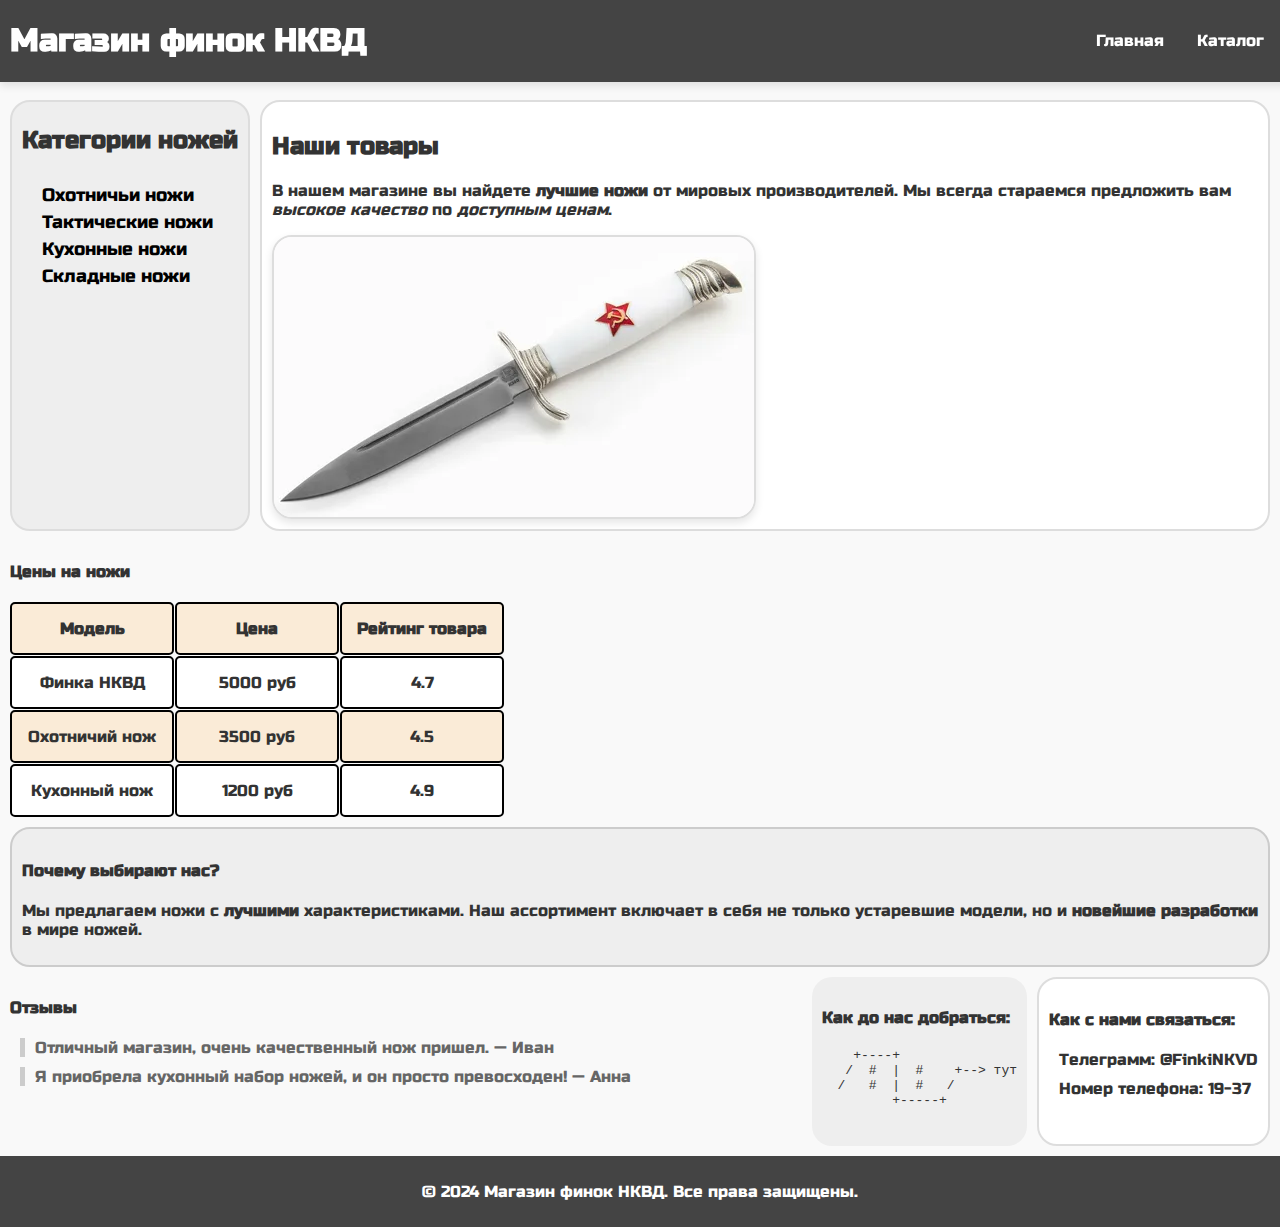
==== htmls/index.html @ 706889f1 "fixes" ====
<!DOCTYPE html>
<html lang="ru">
<head>
    <meta charset="UTF-8">
    <meta name="keywords" content="интернет-магазин, ножи, продажа ножей, купить нож">
    <meta name="description" content="Интернет-магазин по продаже ножей. Широкий ассортимент и отличные цены.">
    <meta name="viewport" content="width=device-width, initial-scale=1.0">
    <title>Магазин финок НКВД</title>
    <link rel="stylesheet" href="../styles/styles.css">
</head>
<body>
<!-- Шапка сайта -->
<header class="header">
    <h1 class="header__title">Магазин финок НКВД</h1>
    <nav class="header__nav">
        <ul>
            <li><a href="index.html">Главная</a></li>
            <li><a href="catalog.html">Каталог</a></li>
        </ul>
    </nav>
</header>

<!-- Основная часть -->
<main class="main">
    <!-- Категории ножей -->
    <section class="main__category">
        <h3 class="main__category-title">Категории ножей</h3>
        <ul>
            <li><a href="#">Охотничьи ножи</a></li>
            <li><a href="#">Тактические ножи</a></li>
            <li><a href="#">Кухонные ножи</a></li>
            <li><a href="#">Складные ножи</a></li>
        </ul>
    </section>

    <!-- Секция товаров -->
    <section class="main__product">
        <h2>Наши товары</h2>
        <p>В нашем магазине вы найдете <strong>лучшие ножи</strong> от мировых производителей. Мы всегда стараемся
            предложить вам <em>высокое качество</em> по <span>доступным ценам</span>.</p>
        <img class="main__product-image" src="../images/knife.webp" alt="Нож">
    </section>

    <section class="main__table">
        <h4>Цены на ножи</h4>
        <table class="table">
            <thead>
            <tr>
                <th>Модель</th>
                <th>Цена</th>
                <th>Рейтинг товара</th>
            </tr>
            </thead>
            <tbody>
            <tr>
                <td>Финка НКВД</td>
                <td>5000 руб</td>
                <td>4.7</td>
            </tr>
            <tr>
                <td>Охотничий нож</td>
                <td>3500 руб</td>
                <td>4.5</td>
            </tr>
            <tr>
                <td>Кухонный нож</td>
                <td>1200 руб</td>
                <td>4.9</td>
            </tr>
            </tbody>
        </table>
    </section>


    <!-- Преимущества магазина -->
    <article class="article__advantages">
        <h4>Почему выбирают нас?</h4>
        <p>Мы предлагаем ножи с <strong>лучшими</strong> характеристиками. Наш ассортимент включает в себя не только
            устаревшие модели, но и <span>новейшие разработки</span> в мире ножей.</p>
    </article>

    <!-- Отзывы покупателей -->
    <aside class="aside__reviews">
        <h4>Отзывы</h4>
        <blockquote>Отличный магазин, очень качественный нож пришел. — <span>Иван</span></blockquote>
        <blockquote>Я приобрела кухонный набор ножей, и он просто превосходен! — <span>Анна</span></blockquote>
    </aside>

    <!-- Карта -->
    <section class="main__map">
        <h4>Как до нас добраться:</h4>
        <pre>
    +----+
   /  #  |  #    +--> тут
  /   #  |  #   /
         +-----+
        </pre>
    </section>

    <!-- Контакты -->
    <section class="main__contacts">
        <h4 class="main__contacts-title">Как с нами связаться:</h4>
        <ul>
            <li>Телеграмм: @FinkiNKVD</li>
            <li>Номер телефона: 19-37</li>
        </ul>
    </section>
</main>

<!-- Подвал -->
<footer class="footer">
    <p>&copy; 2024 Магазин финок НКВД. Все права защищены.</p>
</footer>
</body>
</html>
---- styles/styles.css ----
@import url('https://fonts.googleapis.com/css2?family=Russo+One&display=swap');

body {
    font-family: "Russo One", sans-serif;
    background-color: #f9f9f9;
    margin: 0;
    padding: 0;
    color: #333;
}

/* Шапка */
.header {
    background-color: #444;
    color: white;
    padding: 0 10px;
    position: fixed;
    top: 0;
    width: 100%;
    box-shadow: 0 4px 8px rgba(0, 0, 0, 0.1);
    display: flex;
    justify-content: space-between;
    align-items: center;
}

.main {
    margin: 100px 10px 10px;
    display: flex;
    flex-wrap: wrap;
    gap: 10px;
    justify-content: space-between;
}

.header__nav ul {
    list-style: none;
    padding: 0 10px;
    display: flex;
    justify-content: space-around;
    width: 200px;
}

.header__nav li {
    display: inline;
}

.header__nav a {
    color: white;
    text-decoration: none;
    padding: 5px 10px;
    border-radius: 20px;

    &:hover {
        background-color: #666;
    }
}

.main__category {
    background-color: #eee;
    border: 2px solid #ddd;
    padding: 0 10px;
    border-radius: 20px;

    & a {
        color: black;
        text-decoration: none;
        padding: 3px 10px;

        &:hover {
            background-color: #999;
            border-radius: 20px;
        }
    }

    & ul {
        list-style-type: none;
        padding-left: 10px;

        & li {
            padding-top: 5px;
            font-size: 1.15rem;
        }
    }
}

.main__category-title {
    font-size: 1.5em;
}

.main__product {
    background-color: #fff;
    border: 2px solid #ddd;
    padding: 10px;
    border-radius: 20px;

    & span {
        font-style: italic;
    }
}

.main__product, .aside__reviews {
    flex: 1 1 45%;
}

.main__product-image {
    display: block;
    max-width: 100%;
    height: auto;
    border: 2px solid #ddd;
    border-radius: 20px;
    box-shadow: 0 4px 8px rgba(0, 0, 0, 0.1);
}

/* Адаптивная таблица */
.table {
    display: grid;
    grid-template-columns: repeat(3, 1fr);
    gap: 1px;
    width: 100%;

    & tr:nth-child(even) td, th{
        background-color: antiquewhite;
    }

    & tr:nth-child(odd) td{
        background-color: #fff;
    }

    & td, th {
        border: 2px solid black;
        border-radius: 5px;
        padding: 15px;
        text-align: center;
    }

    & thead, tbody, tr{
        display: contents;
    }
}



.article__advantages {
    background-color: #eee;
    border: 2px solid #ccc;
    padding: 10px;
    border-radius: 20px;

    & span {
        font-weight: bold;
    }
}

.aside__reviews blockquote {
    border-left: 5px solid #ccc;
    padding-left: 10px;
    margin: 10px;
    color: #666;
}

.main__map {
    background-color: #eee;
    padding: 10px;
    border-radius: 20px;
}

.main__contacts {
    background-color: #fff;
    border: 2px solid #ddd;
    padding: 10px;
    border-radius: 20px;

    & ul {
        padding-left: 10px;
        list-style-type: none;

        & li {
            padding-bottom: 10px;
        }
    }
}

.footer {
    background-color: #444;
    color: white;
    text-align: center;
    padding: 10px;
}

/* Адаптивные стили для разных экранов */
@media screen and (max-width: 768px) {
    .main__product, .aside__reviews {
        flex: 1 1 100%;
    }
}

@media screen and (max-width: 570px) {
    .main {
        margin: 130px 10px 10px;
    }
}

@media screen and (max-width: 500px) {
    .header__nav ul {
        flex-direction: column;
        text-align: right;
    }

    .header__nav li {
        padding: 5px;
    }

    .main__map, .footer {
        display: none;
    }
}

@media screen and (max-width: 430px) {
    .main {
        margin: 140px 10px 10px;
    }

    .header {
        font-size: 0.9em;
    }
}
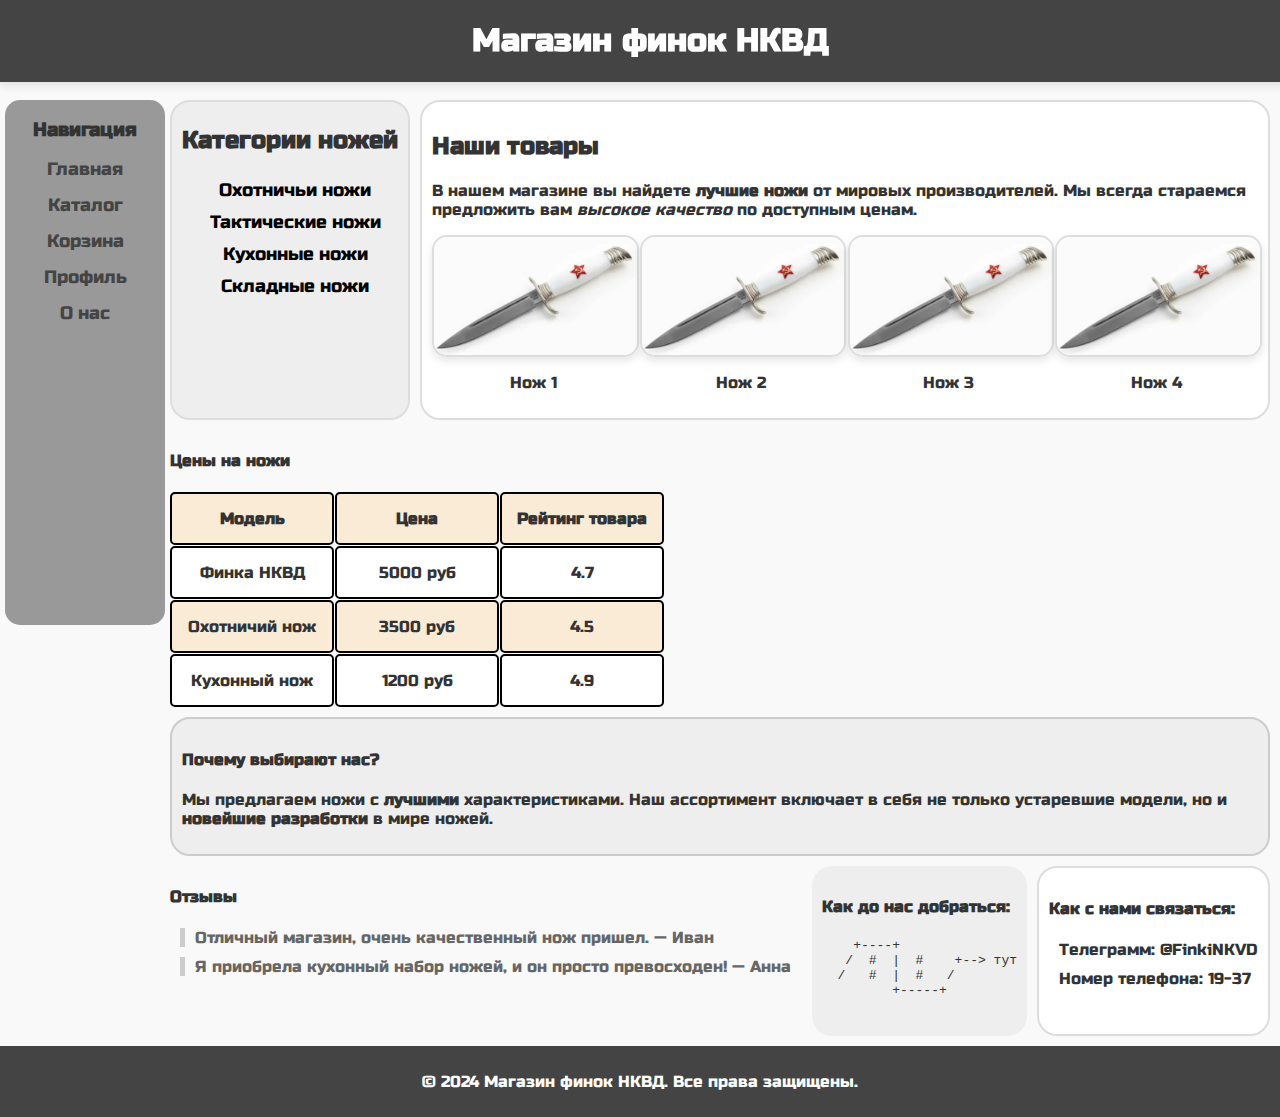
==== commit 3702299a: "added more flexboxes" ====
--- a/htmls/index.html
+++ b/htmls/index.html
@@ -6,16 +6,20 @@
     <meta name="description" content="Интернет-магазин по продаже ножей. Широкий ассортимент и отличные цены.">
     <meta name="viewport" content="width=device-width, initial-scale=1.0">
     <title>Магазин финок НКВД</title>
-    <link rel="stylesheet" href="../styles/styles.css">
+    <link rel="stylesheet" href="../styles/main_page_styles.css">
 </head>
 <body>
 <!-- Шапка сайта -->
 <header class="header">
     <h1 class="header__title">Магазин финок НКВД</h1>
     <nav class="header__nav">
+        <h3>Навигация</h3>
         <ul>
             <li><a href="index.html">Главная</a></li>
             <li><a href="catalog.html">Каталог</a></li>
+            <li><a href="cart.html">Корзина</a></li>
+            <li><a href="profile.html">Профиль</a></li>
+            <li><a href="self_presentstion.html">О нас</a></li>
         </ul>
     </nav>
 </header>
@@ -38,7 +42,24 @@
         <h2>Наши товары</h2>
         <p>В нашем магазине вы найдете <strong>лучшие ножи</strong> от мировых производителей. Мы всегда стараемся
             предложить вам <em>высокое качество</em> по <span>доступным ценам</span>.</p>
-        <img class="main__product-image" src="../images/knife.webp" alt="Нож">
+        <div class="main__product-list">
+            <div class="product-item">
+                <img src="../images/knife.webp" alt="Нож 1">
+                <p>Нож 1</p>
+            </div>
+            <div class="product-item">
+                <img src="../images/knife.webp" alt="Нож 2">
+                <p>Нож 2</p>
+            </div>
+            <div class="product-item">
+                <img src="../images/knife.webp" alt="Нож 3">
+                <p>Нож 3</p>
+            </div>
+            <div class="product-item">
+                <img src="../images/knife.webp" alt="Нож 4">
+                <p>Нож 4</p>
+            </div>
+        </div>
     </section>
 
     <section class="main__table">
--- a/styles/main_page_styles.css
+++ b/styles/main_page_styles.css
@@ -0,0 +1,297 @@
+@import url('https://fonts.googleapis.com/css2?family=Russo+One&display=swap');
+
+body {
+    font-family: "Russo One", sans-serif;
+    background-color: #f9f9f9;
+    margin: 0;
+    padding: 0;
+    color: #333;
+}
+
+/* Шапка */
+.header {
+    background-color: #444;
+    color: white;
+    padding: 0 10px;
+    position: fixed;
+    top: 0;
+    width: 100%;
+    box-shadow: 0 4px 8px rgba(0, 0, 0, 0.1);
+    display: flex;
+    flex-direction: column; /* Вертикальное размещение */
+    align-items: center; /* Центрирование по горизонтали */
+}
+
+.main {
+    margin: 100px 10px 10px 170px;
+    display: flex;
+    flex-wrap: wrap;
+    gap: 10px;
+    justify-content: space-between;
+}
+
+.header__nav {
+    position: fixed;
+    left: 5px;
+    top: 100px;
+    background-color: #999999;
+    border-radius: 15px;
+
+    & h3{
+        text-align: center;
+        color: #333333;
+    }
+
+    & ul{
+        list-style: none;
+        padding: 0 10px;
+        display: flex;
+        flex-direction: column;
+        text-align: center;
+        width: 140px;
+        height: 450px;
+    }
+
+    & li{
+        padding-bottom: 15px;
+    }
+
+    & a {
+        color: #444444;
+        font-size: 1.1rem;
+        text-decoration: none;
+        padding: 5px 10px;
+        border-radius: 20px;
+
+        &:hover {
+            background-color: #eee;
+        }
+    }
+}
+
+.main__category {
+    background-color: #eee;
+    border: 2px solid #ddd;
+    padding: 0 10px;
+    border-radius: 20px;
+    text-align: center;
+
+    & a {
+        color: black;
+        text-decoration: none;
+        padding: 3px 10px;
+
+        &:hover {
+            background-color: #999;
+            border-radius: 20px;
+        }
+    }
+
+    & ul {
+        list-style-type: none;
+        padding-left: 10px;
+
+        & li {
+            padding-bottom: 10px;
+            font-size: 1.15rem;
+        }
+    }
+}
+
+.main__category-title {
+    font-size: 1.5em;
+}
+
+.main__product {
+    background-color: #fff;
+    border: 2px solid #ddd;
+    padding: 10px;
+    border-radius: 20px;
+}
+
+.main__product-list {
+    display: flex;
+    flex-wrap: wrap;
+    gap: 5px;
+}
+
+.product-item {
+    flex: 1 1 100px;
+    max-width: 300px;
+    text-align: center;
+}
+
+.product-item img {
+    display: block;
+    max-width: 100%;
+    height: auto;
+    border: 2px solid #ddd;
+    border-radius: 15px;
+    box-shadow: 0 4px 8px rgba(0, 0, 0, 0.1);
+}
+
+.main__product, .aside__reviews {
+    flex: 1 1 45%;
+}
+
+.main__product-image {
+    display: block;
+    max-width: 100%;
+    height: auto;
+    border: 2px solid #ddd;
+    border-radius: 20px;
+    box-shadow: 0 4px 8px rgba(0, 0, 0, 0.1);
+}
+
+/* Адаптивная таблица */
+.table {
+    display: grid;
+    grid-template-columns: repeat(3, 1fr);
+    gap: 1px;
+    width: 100%;
+
+    & tr:nth-child(even) td, th{
+        background-color: antiquewhite;
+    }
+
+    & tr:nth-child(odd) td{
+        background-color: #fff;
+    }
+
+    & td, th {
+        border: 2px solid black;
+        border-radius: 5px;
+        padding: 15px;
+        text-align: center;
+    }
+
+    & thead, tbody, tr{
+        display: contents;
+    }
+}
+
+
+
+.article__advantages {
+    background-color: #eee;
+    border: 2px solid #ccc;
+    padding: 10px;
+    border-radius: 20px;
+
+    & span {
+        font-weight: bold;
+    }
+}
+
+.aside__reviews blockquote {
+    border-left: 5px solid #ccc;
+    padding-left: 10px;
+    margin: 10px;
+    color: #666;
+}
+
+.main__map {
+    background-color: #eee;
+    padding: 10px;
+    border-radius: 20px;
+}
+
+.main__contacts {
+    background-color: #fff;
+    border: 2px solid #ddd;
+    padding: 10px;
+    border-radius: 20px;
+
+    & ul {
+        padding-left: 10px;
+        list-style-type: none;
+
+        & li {
+            padding-bottom: 10px;
+        }
+    }
+}
+
+.footer {
+    background-color: #444;
+    color: white;
+    text-align: center;
+    padding: 10px;
+    bottom: 0;
+}
+
+@media screen and (max-width: 768px) {
+    .main__product, .aside__reviews {
+        flex: 1 1 100%;
+    }
+}
+
+@media screen and (max-width: 600px) {
+    .header {
+        flex-direction: column;
+    }
+
+    .header__nav {
+        position: relative;
+        top: 0;
+        height: 30px;
+        width: 100%;
+        background-color: #666666;
+        border-radius: 0;
+        display: flex;
+        justify-content: center;
+        flex-wrap: wrap;
+        margin-right: 30px;
+        padding-top: 10px;
+    }
+
+    .header__nav ul {
+        flex-direction: row;
+        width: auto;
+        padding: 0;
+        margin: 0;
+    }
+
+    .header__nav li {
+        margin: 0 5px;
+    }
+
+    .header__nav h3 {
+        display: none;
+    }
+
+    .main__category {
+        display: none;
+    }
+
+    .main {
+        margin: 130px 10px 10px;
+    }
+}
+
+
+@media screen and (max-width: 570px) {
+    .main__category{
+        display: none;
+    }
+
+    .main {
+        margin: 130px 10px 10px;
+    }
+}
+
+@media screen and (max-width: 500px) {
+    .main__map, .footer {
+        display: none;
+    }
+}
+
+@media screen and (max-width: 430px) {
+    .main {
+        margin: 140px 10px 10px;
+    }
+
+    .header {
+        font-size: 0.9em;
+    }
+}
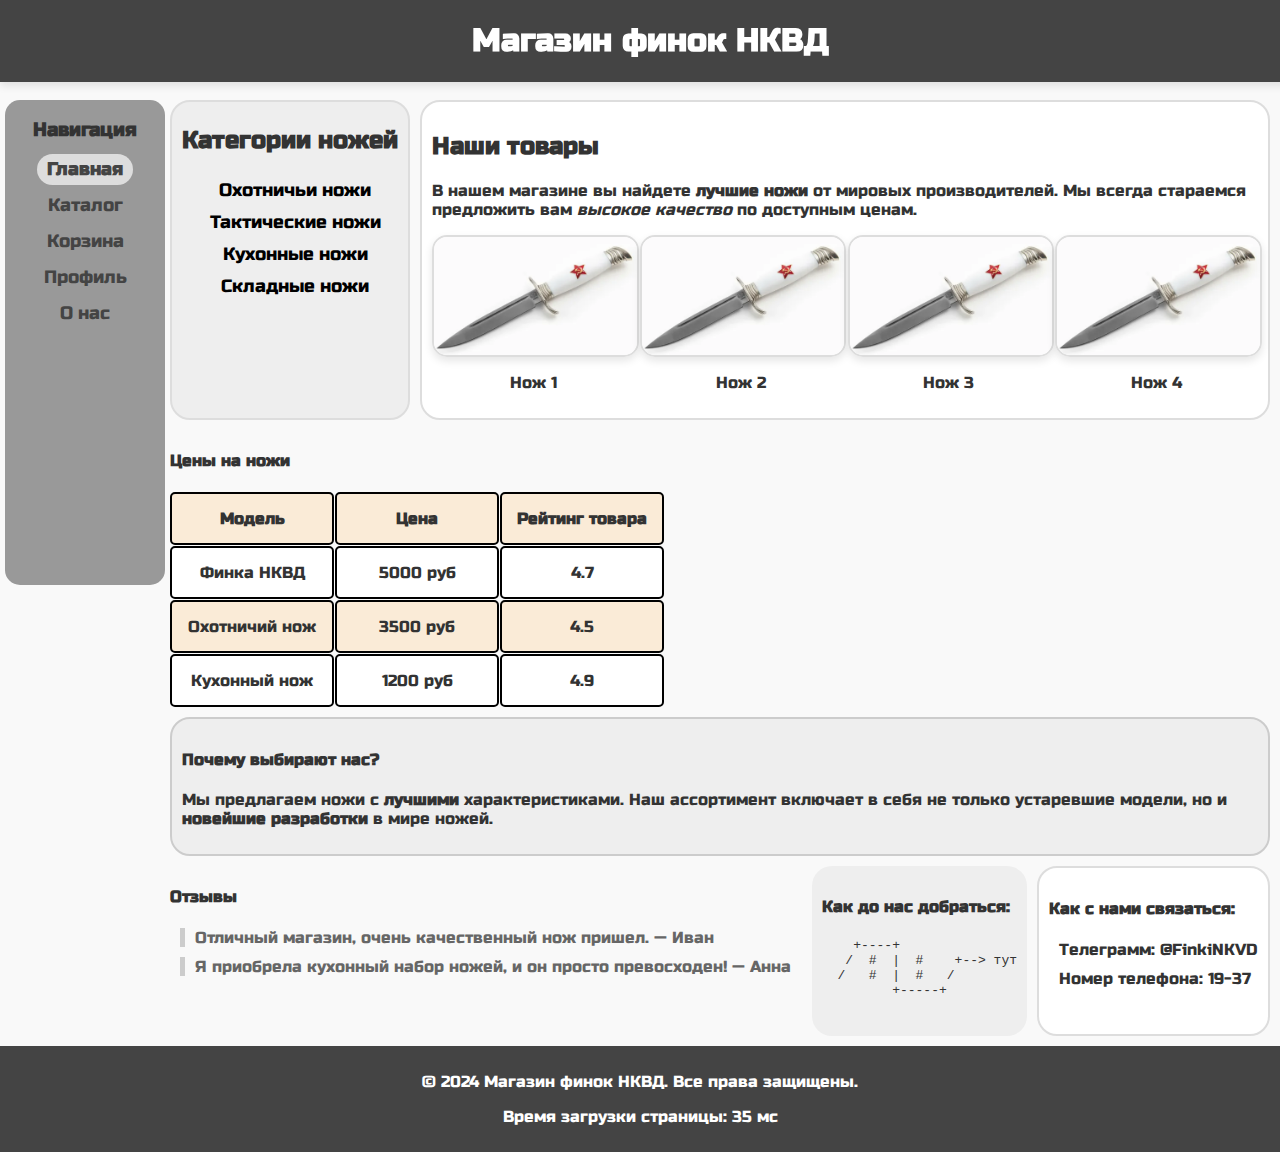
==== commit 7541b796: "first commit" ====
--- a/htmls/index.html
+++ b/htmls/index.html
@@ -7,6 +7,8 @@
     <meta name="viewport" content="width=device-width, initial-scale=1.0">
     <title>Магазин финок НКВД</title>
     <link rel="stylesheet" href="../styles/main_page_styles.css">
+    <script src="../scripts/load_statistics.js" defer></script>
+    <script src="../scripts/navigation.js" defer></script>
 </head>
 <body>
 <!-- Шапка сайта -->
@@ -19,7 +21,7 @@
             <li><a href="catalog.html">Каталог</a></li>
             <li><a href="cart.html">Корзина</a></li>
             <li><a href="profile.html">Профиль</a></li>
-            <li><a href="self_presentstion.html">О нас</a></li>
+            <li><a href="self_presentation.html">О нас</a></li>
         </ul>
     </nav>
 </header>
--- a/styles/main_page_styles.css
+++ b/styles/main_page_styles.css
@@ -18,8 +18,8 @@
     width: 100%;
     box-shadow: 0 4px 8px rgba(0, 0, 0, 0.1);
     display: flex;
-    flex-direction: column; /* Вертикальное размещение */
-    align-items: center; /* Центрирование по горизонтали */
+    flex-direction: column;
+    align-items: center;
 }
 
 .main {
@@ -49,7 +49,7 @@
         flex-direction: column;
         text-align: center;
         width: 140px;
-        height: 450px;
+        height: 410px;
     }
 
     & li{
@@ -67,6 +67,11 @@
             background-color: #eee;
         }
     }
+}
+
+.active {
+    font-weight: bold;
+    background-color: #ddd;
 }
 
 .main__category {
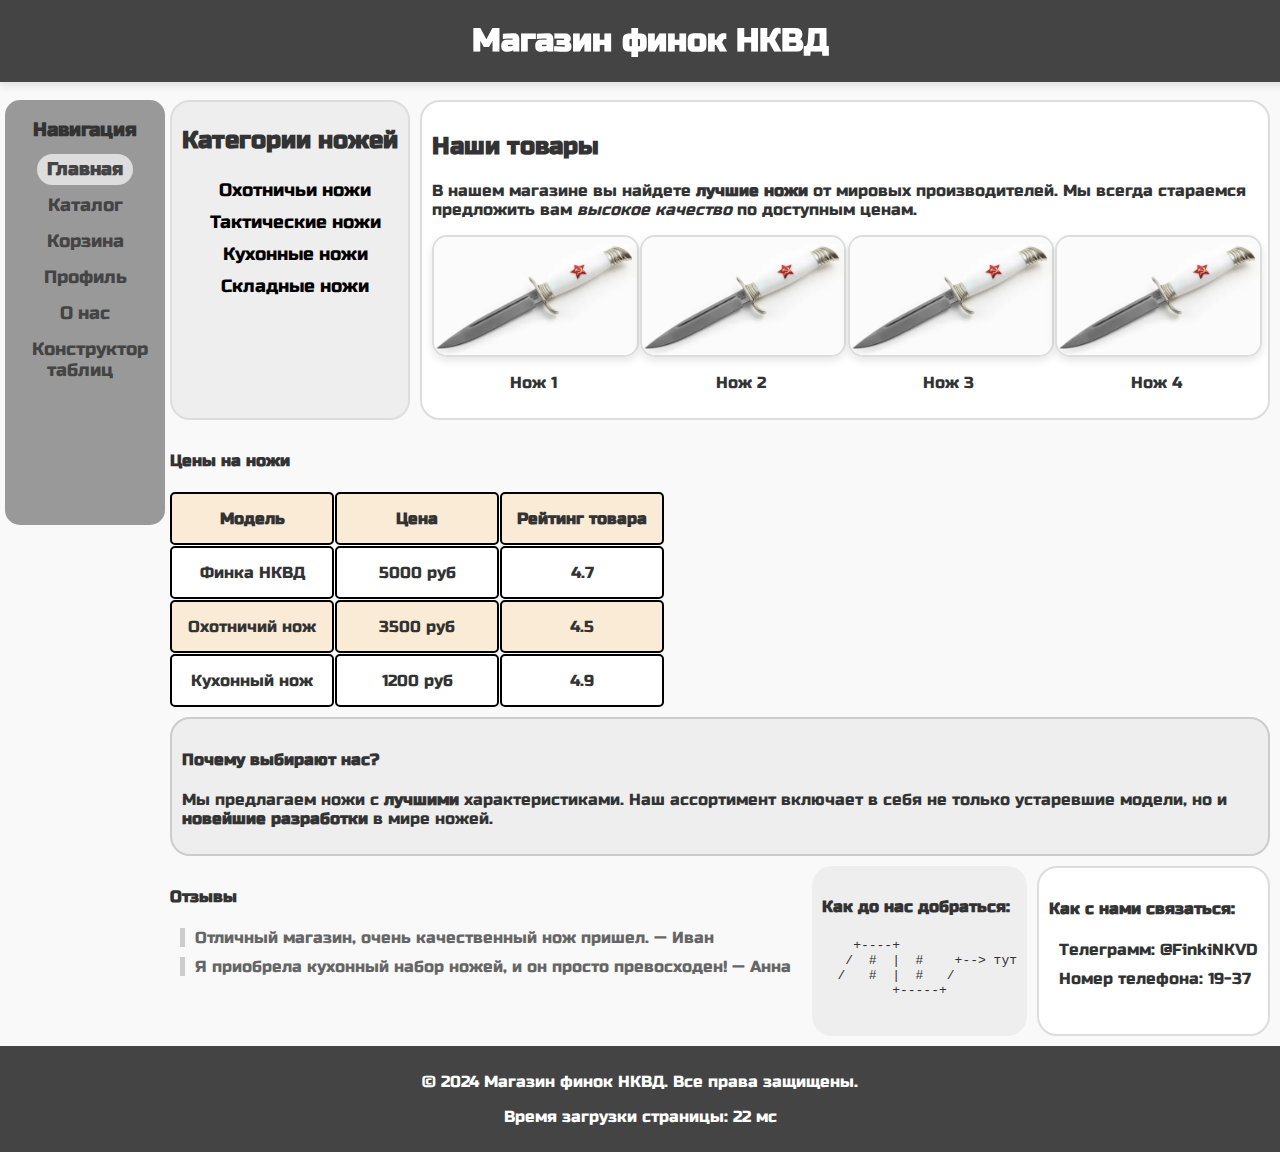
==== commit f485a0eb: "first commit" ====
--- a/htmls/index.html
+++ b/htmls/index.html
@@ -22,6 +22,7 @@
             <li><a href="cart.html">Корзина</a></li>
             <li><a href="profile.html">Профиль</a></li>
             <li><a href="self_presentation.html">О нас</a></li>
+            <li><a href="table_constructor.html">Конструктор таблиц</a></li>
         </ul>
     </nav>
 </header>
--- a/styles/main_page_styles.css
+++ b/styles/main_page_styles.css
@@ -49,7 +49,7 @@
         flex-direction: column;
         text-align: center;
         width: 140px;
-        height: 410px;
+        height: 350px;
     }
 
     & li{
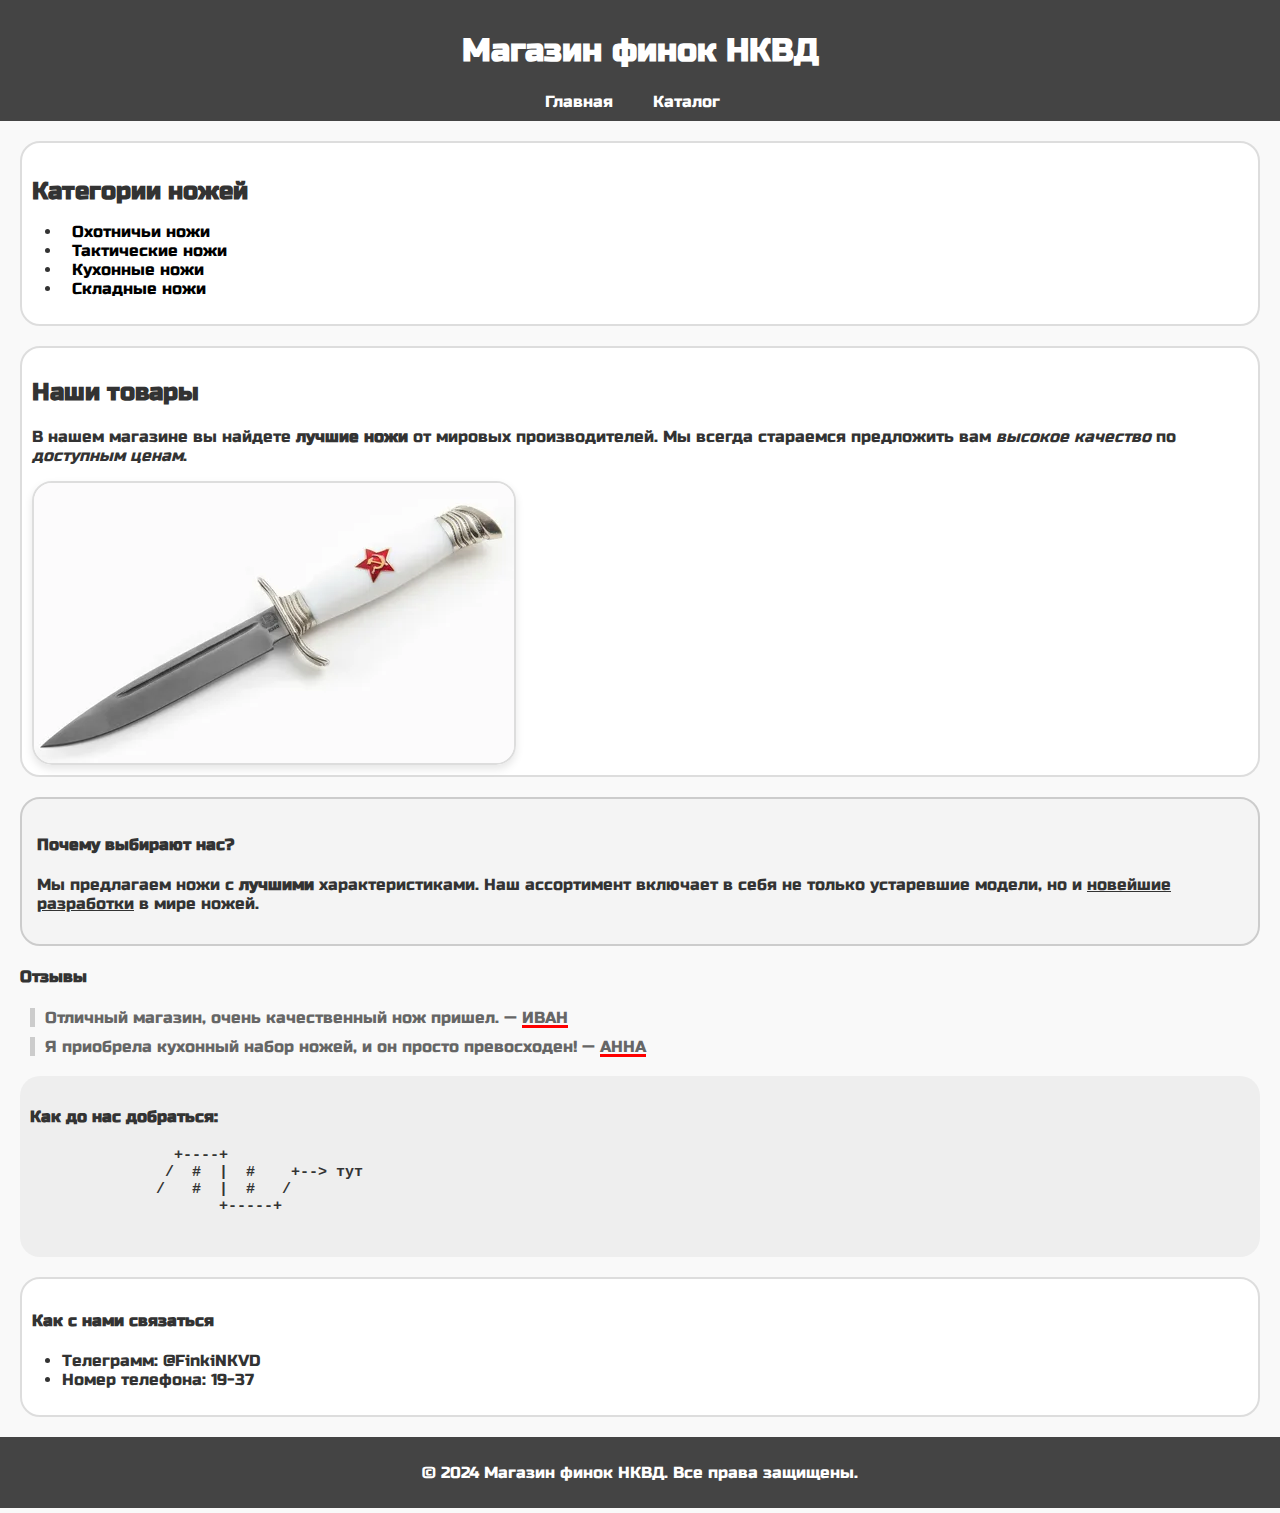
==== commit 96bcac13: "Merge pull request #1 from Coba4kaa/lab-2" ====
--- a/htmls/index.html
+++ b/htmls/index.html
@@ -4,25 +4,17 @@
     <meta charset="UTF-8">
     <meta name="keywords" content="интернет-магазин, ножи, продажа ножей, купить нож">
     <meta name="description" content="Интернет-магазин по продаже ножей. Широкий ассортимент и отличные цены.">
-    <meta name="viewport" content="width=device-width, initial-scale=1.0">
     <title>Магазин финок НКВД</title>
-    <link rel="stylesheet" href="../styles/main_page_styles.css">
-    <script src="../scripts/load_statistics.js" defer></script>
-    <script src="../scripts/navigation.js" defer></script>
+    <link rel="stylesheet" href="../styles/styles.css">
 </head>
 <body>
 <!-- Шапка сайта -->
 <header class="header">
     <h1 class="header__title">Магазин финок НКВД</h1>
     <nav class="header__nav">
-        <h3>Навигация</h3>
         <ul>
             <li><a href="index.html">Главная</a></li>
             <li><a href="catalog.html">Каталог</a></li>
-            <li><a href="cart.html">Корзина</a></li>
-            <li><a href="profile.html">Профиль</a></li>
-            <li><a href="self_presentation.html">О нас</a></li>
-            <li><a href="table_constructor.html">Конструктор таблиц</a></li>
         </ul>
     </nav>
 </header>
@@ -45,62 +37,14 @@
         <h2>Наши товары</h2>
         <p>В нашем магазине вы найдете <strong>лучшие ножи</strong> от мировых производителей. Мы всегда стараемся
             предложить вам <em>высокое качество</em> по <span>доступным ценам</span>.</p>
-        <div class="main__product-list">
-            <div class="product-item">
-                <img src="../images/knife.webp" alt="Нож 1">
-                <p>Нож 1</p>
-            </div>
-            <div class="product-item">
-                <img src="../images/knife.webp" alt="Нож 2">
-                <p>Нож 2</p>
-            </div>
-            <div class="product-item">
-                <img src="../images/knife.webp" alt="Нож 3">
-                <p>Нож 3</p>
-            </div>
-            <div class="product-item">
-                <img src="../images/knife.webp" alt="Нож 4">
-                <p>Нож 4</p>
-            </div>
-        </div>
+        <img class="main__product-image" src="../images/knife.webp" alt="Нож">
     </section>
-
-    <section class="main__table">
-        <h4>Цены на ножи</h4>
-        <table class="table">
-            <thead>
-            <tr>
-                <th>Модель</th>
-                <th>Цена</th>
-                <th>Рейтинг товара</th>
-            </tr>
-            </thead>
-            <tbody>
-            <tr>
-                <td>Финка НКВД</td>
-                <td>5000 руб</td>
-                <td>4.7</td>
-            </tr>
-            <tr>
-                <td>Охотничий нож</td>
-                <td>3500 руб</td>
-                <td>4.5</td>
-            </tr>
-            <tr>
-                <td>Кухонный нож</td>
-                <td>1200 руб</td>
-                <td>4.9</td>
-            </tr>
-            </tbody>
-        </table>
-    </section>
-
 
     <!-- Преимущества магазина -->
     <article class="article__advantages">
         <h4>Почему выбирают нас?</h4>
         <p>Мы предлагаем ножи с <strong>лучшими</strong> характеристиками. Наш ассортимент включает в себя не только
-            устаревшие модели, но и <span>новейшие разработки</span> в мире ножей.</p>
+            устаревшие модели, но и <ins>новейшие разработки</ins> в мире ножей.</p>
     </article>
 
     <!-- Отзывы покупателей -->
@@ -114,16 +58,16 @@
     <section class="main__map">
         <h4>Как до нас добраться:</h4>
         <pre>
-    +----+
-   /  #  |  #    +--> тут
-  /   #  |  #   /
-         +-----+
+                +----+
+               /  #  |  #    +--> тут
+              /   #  |  #   /
+                     +-----+
         </pre>
     </section>
 
     <!-- Контакты -->
     <section class="main__contacts">
-        <h4 class="main__contacts-title">Как с нами связаться:</h4>
+        <h4 class="main__contacts-title">Как с нами связаться</h4>
         <ul>
             <li>Телеграмм: @FinkiNKVD</li>
             <li>Номер телефона: 19-37</li>
--- a/styles/styles.css
+++ b/styles/styles.css
@@ -0,0 +1,151 @@
+/* Общие стили */
+@import url('https://fonts.googleapis.com/css2?family=Russo+One&display=swap');
+
+body {
+    font-family: "Russo One", sans-serif;
+    background-color: #f9f9f9;
+    margin: 0;
+    padding: 0;
+    color: #333;
+}
+
+/* Шапка */
+.header {
+    background-color: #444;
+    color: white;
+    padding: 10px;
+    text-align: center;
+}
+
+.header__nav ul {
+    list-style: none;
+    line-height: normal;
+    padding: 0;
+    margin: 10px 0 0;
+}
+
+.header__nav li {
+    display: inline;
+    margin-right: 15px;
+}
+
+.header__nav a {
+    color: white;
+    text-decoration: none;
+    padding: 5px 10px;
+    border-radius: 20px;
+}
+
+.header__nav a:hover {
+    background-color: #666;
+}
+
+/* Основная часть */
+.main {
+    padding: 20px;
+}
+
+.main__category {
+    background-color: #fff;
+    border: 2px solid #ddd;
+    margin-bottom: 20px;
+    padding: 10px;
+    border-radius: 20px;
+}
+
+.main__category a {
+    color: black;
+    text-decoration: none;
+    padding: 2px 10px;
+}
+
+.main__category a:hover {
+    background-color: #ddd;
+    border-radius: 20px;
+}
+
+.main__category-title {
+    font-size: 1.5em;
+    margin-bottom: 10px;
+}
+
+ul {
+    padding-left: 30px;
+}
+
+.main__product {
+    background-color: #fff;
+    border: 2px solid #ddd;
+    padding: 10px;
+    margin-bottom: 20px;
+    border-radius: 20px;
+}
+
+.main__product span{
+    font-style: italic;
+}
+
+.main__product-image {
+    display: block;
+    margin-top: 10px;
+    max-width: 100%;
+    height: auto;
+    border: 2px solid #ddd;
+    border-radius: 20px;
+    box-shadow: 0 4px 8px rgba(0, 0, 0, 0.1);
+}
+
+/* Преимущества */
+.article__advantages {
+    background-color: #f4f4f4;
+    border: 2px solid #ccc;
+    padding: 15px;
+    margin-bottom: 20px;
+    border-radius: 20px;
+}
+
+/* Отзывы */
+.aside__reviews blockquote {
+    border-left: 5px solid #ccc;
+    padding-left: 10px;
+    margin: 10px;
+    color: #666;
+}
+
+.aside__reviews {
+    margin-bottom: 20px;
+}
+
+.aside__reviews span{
+    text-decoration: underline red 3px;
+    text-transform: uppercase;
+}
+
+/* Карта */
+.main__map {
+    background-color: #eee;
+    padding: 10px;
+    border-radius: 20px;
+    margin-bottom: 20px;
+}
+
+.main__map pre {
+    font-weight: bolder;
+    font-size: 15px;
+}
+
+/* Контакты */
+.main__contacts {
+    background-color: #fff;
+    border: 2px solid #ddd;
+    padding: 10px;
+    border-radius: 20px;
+}
+
+/* Подвал */
+.footer {
+    background-color: #444;
+    color: white;
+    text-align: center;
+    padding: 10px;
+}
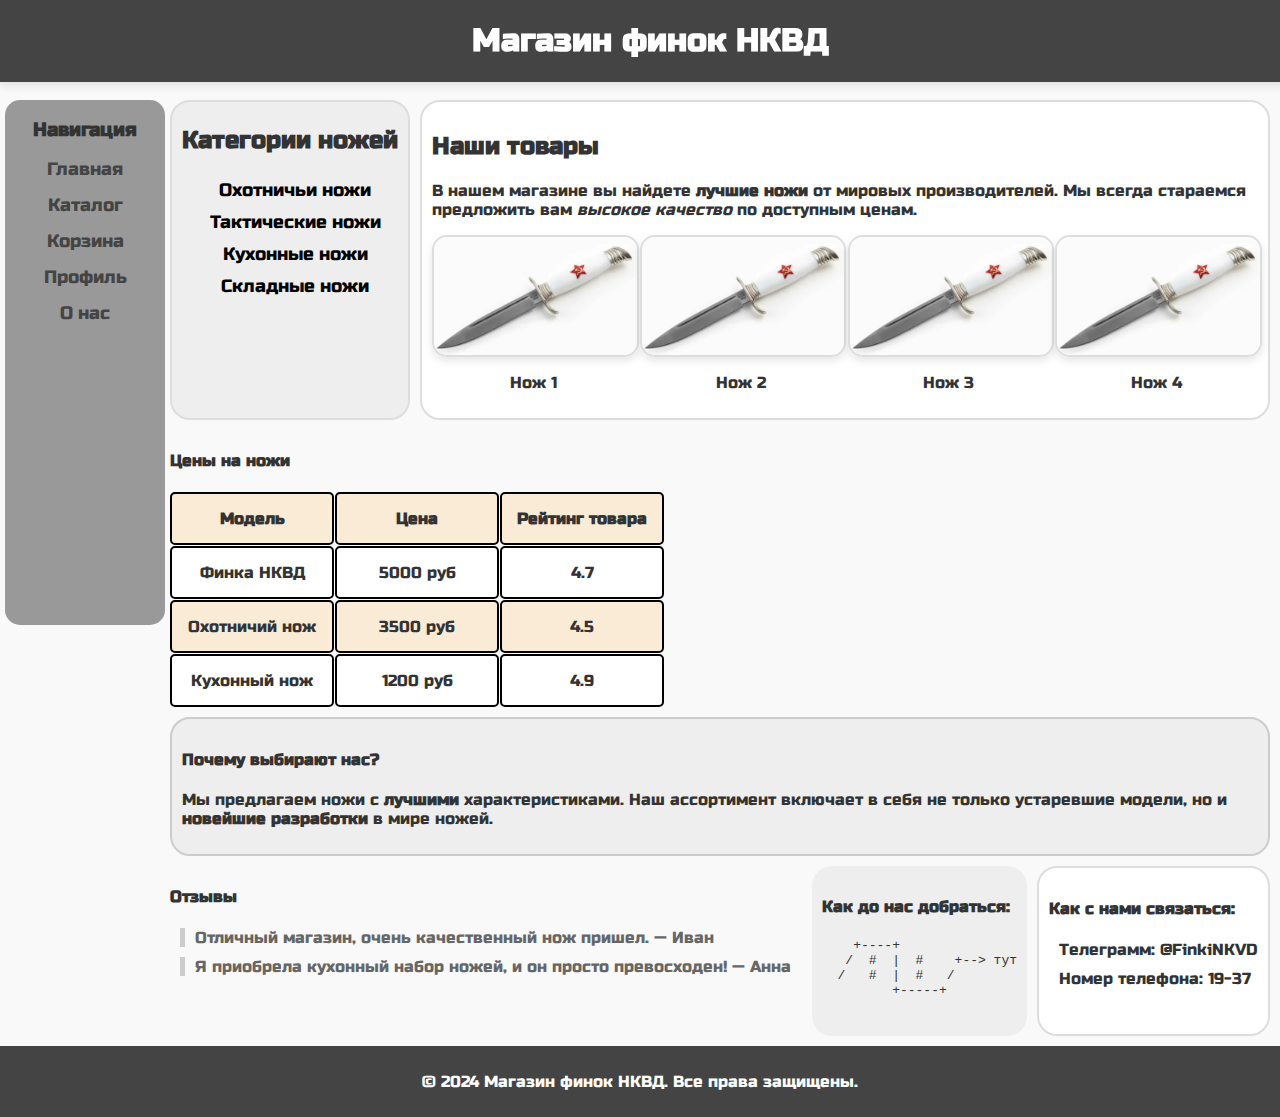
==== commit 0ed9d3fa: "Merge pull request #2 from Coba4kaa/lab-3" ====
--- a/htmls/index.html
+++ b/htmls/index.html
@@ -4,17 +4,22 @@
     <meta charset="UTF-8">
     <meta name="keywords" content="интернет-магазин, ножи, продажа ножей, купить нож">
     <meta name="description" content="Интернет-магазин по продаже ножей. Широкий ассортимент и отличные цены.">
+    <meta name="viewport" content="width=device-width, initial-scale=1.0">
     <title>Магазин финок НКВД</title>
-    <link rel="stylesheet" href="../styles/styles.css">
+    <link rel="stylesheet" href="../styles/main_page_styles.css">
 </head>
 <body>
 <!-- Шапка сайта -->
 <header class="header">
     <h1 class="header__title">Магазин финок НКВД</h1>
     <nav class="header__nav">
+        <h3>Навигация</h3>
         <ul>
             <li><a href="index.html">Главная</a></li>
             <li><a href="catalog.html">Каталог</a></li>
+            <li><a href="cart.html">Корзина</a></li>
+            <li><a href="profile.html">Профиль</a></li>
+            <li><a href="self_presentstion.html">О нас</a></li>
         </ul>
     </nav>
 </header>
@@ -37,14 +42,62 @@
         <h2>Наши товары</h2>
         <p>В нашем магазине вы найдете <strong>лучшие ножи</strong> от мировых производителей. Мы всегда стараемся
             предложить вам <em>высокое качество</em> по <span>доступным ценам</span>.</p>
-        <img class="main__product-image" src="../images/knife.webp" alt="Нож">
+        <div class="main__product-list">
+            <div class="product-item">
+                <img src="../images/knife.webp" alt="Нож 1">
+                <p>Нож 1</p>
+            </div>
+            <div class="product-item">
+                <img src="../images/knife.webp" alt="Нож 2">
+                <p>Нож 2</p>
+            </div>
+            <div class="product-item">
+                <img src="../images/knife.webp" alt="Нож 3">
+                <p>Нож 3</p>
+            </div>
+            <div class="product-item">
+                <img src="../images/knife.webp" alt="Нож 4">
+                <p>Нож 4</p>
+            </div>
+        </div>
     </section>
+
+    <section class="main__table">
+        <h4>Цены на ножи</h4>
+        <table class="table">
+            <thead>
+            <tr>
+                <th>Модель</th>
+                <th>Цена</th>
+                <th>Рейтинг товара</th>
+            </tr>
+            </thead>
+            <tbody>
+            <tr>
+                <td>Финка НКВД</td>
+                <td>5000 руб</td>
+                <td>4.7</td>
+            </tr>
+            <tr>
+                <td>Охотничий нож</td>
+                <td>3500 руб</td>
+                <td>4.5</td>
+            </tr>
+            <tr>
+                <td>Кухонный нож</td>
+                <td>1200 руб</td>
+                <td>4.9</td>
+            </tr>
+            </tbody>
+        </table>
+    </section>
+
 
     <!-- Преимущества магазина -->
     <article class="article__advantages">
         <h4>Почему выбирают нас?</h4>
         <p>Мы предлагаем ножи с <strong>лучшими</strong> характеристиками. Наш ассортимент включает в себя не только
-            устаревшие модели, но и <ins>новейшие разработки</ins> в мире ножей.</p>
+            устаревшие модели, но и <span>новейшие разработки</span> в мире ножей.</p>
     </article>
 
     <!-- Отзывы покупателей -->
@@ -58,16 +111,16 @@
     <section class="main__map">
         <h4>Как до нас добраться:</h4>
         <pre>
-                +----+
-               /  #  |  #    +--> тут
-              /   #  |  #   /
-                     +-----+
+    +----+
+   /  #  |  #    +--> тут
+  /   #  |  #   /
+         +-----+
         </pre>
     </section>
 
     <!-- Контакты -->
     <section class="main__contacts">
-        <h4 class="main__contacts-title">Как с нами связаться</h4>
+        <h4 class="main__contacts-title">Как с нами связаться:</h4>
         <ul>
             <li>Телеграмм: @FinkiNKVD</li>
             <li>Номер телефона: 19-37</li>
--- a/styles/main_page_styles.css
+++ b/styles/main_page_styles.css
@@ -0,0 +1,297 @@
+@import url('https://fonts.googleapis.com/css2?family=Russo+One&display=swap');
+
+body {
+    font-family: "Russo One", sans-serif;
+    background-color: #f9f9f9;
+    margin: 0;
+    padding: 0;
+    color: #333;
+}
+
+/* Шапка */
+.header {
+    background-color: #444;
+    color: white;
+    padding: 0 10px;
+    position: fixed;
+    top: 0;
+    width: 100%;
+    box-shadow: 0 4px 8px rgba(0, 0, 0, 0.1);
+    display: flex;
+    flex-direction: column; /* Вертикальное размещение */
+    align-items: center; /* Центрирование по горизонтали */
+}
+
+.main {
+    margin: 100px 10px 10px 170px;
+    display: flex;
+    flex-wrap: wrap;
+    gap: 10px;
+    justify-content: space-between;
+}
+
+.header__nav {
+    position: fixed;
+    left: 5px;
+    top: 100px;
+    background-color: #999999;
+    border-radius: 15px;
+
+    & h3{
+        text-align: center;
+        color: #333333;
+    }
+
+    & ul{
+        list-style: none;
+        padding: 0 10px;
+        display: flex;
+        flex-direction: column;
+        text-align: center;
+        width: 140px;
+        height: 450px;
+    }
+
+    & li{
+        padding-bottom: 15px;
+    }
+
+    & a {
+        color: #444444;
+        font-size: 1.1rem;
+        text-decoration: none;
+        padding: 5px 10px;
+        border-radius: 20px;
+
+        &:hover {
+            background-color: #eee;
+        }
+    }
+}
+
+.main__category {
+    background-color: #eee;
+    border: 2px solid #ddd;
+    padding: 0 10px;
+    border-radius: 20px;
+    text-align: center;
+
+    & a {
+        color: black;
+        text-decoration: none;
+        padding: 3px 10px;
+
+        &:hover {
+            background-color: #999;
+            border-radius: 20px;
+        }
+    }
+
+    & ul {
+        list-style-type: none;
+        padding-left: 10px;
+
+        & li {
+            padding-bottom: 10px;
+            font-size: 1.15rem;
+        }
+    }
+}
+
+.main__category-title {
+    font-size: 1.5em;
+}
+
+.main__product {
+    background-color: #fff;
+    border: 2px solid #ddd;
+    padding: 10px;
+    border-radius: 20px;
+}
+
+.main__product-list {
+    display: flex;
+    flex-wrap: wrap;
+    gap: 5px;
+}
+
+.product-item {
+    flex: 1 1 100px;
+    max-width: 300px;
+    text-align: center;
+}
+
+.product-item img {
+    display: block;
+    max-width: 100%;
+    height: auto;
+    border: 2px solid #ddd;
+    border-radius: 15px;
+    box-shadow: 0 4px 8px rgba(0, 0, 0, 0.1);
+}
+
+.main__product, .aside__reviews {
+    flex: 1 1 45%;
+}
+
+.main__product-image {
+    display: block;
+    max-width: 100%;
+    height: auto;
+    border: 2px solid #ddd;
+    border-radius: 20px;
+    box-shadow: 0 4px 8px rgba(0, 0, 0, 0.1);
+}
+
+/* Адаптивная таблица */
+.table {
+    display: grid;
+    grid-template-columns: repeat(3, 1fr);
+    gap: 1px;
+    width: 100%;
+
+    & tr:nth-child(even) td, th{
+        background-color: antiquewhite;
+    }
+
+    & tr:nth-child(odd) td{
+        background-color: #fff;
+    }
+
+    & td, th {
+        border: 2px solid black;
+        border-radius: 5px;
+        padding: 15px;
+        text-align: center;
+    }
+
+    & thead, tbody, tr{
+        display: contents;
+    }
+}
+
+
+
+.article__advantages {
+    background-color: #eee;
+    border: 2px solid #ccc;
+    padding: 10px;
+    border-radius: 20px;
+
+    & span {
+        font-weight: bold;
+    }
+}
+
+.aside__reviews blockquote {
+    border-left: 5px solid #ccc;
+    padding-left: 10px;
+    margin: 10px;
+    color: #666;
+}
+
+.main__map {
+    background-color: #eee;
+    padding: 10px;
+    border-radius: 20px;
+}
+
+.main__contacts {
+    background-color: #fff;
+    border: 2px solid #ddd;
+    padding: 10px;
+    border-radius: 20px;
+
+    & ul {
+        padding-left: 10px;
+        list-style-type: none;
+
+        & li {
+            padding-bottom: 10px;
+        }
+    }
+}
+
+.footer {
+    background-color: #444;
+    color: white;
+    text-align: center;
+    padding: 10px;
+    bottom: 0;
+}
+
+@media screen and (max-width: 768px) {
+    .main__product, .aside__reviews {
+        flex: 1 1 100%;
+    }
+}
+
+@media screen and (max-width: 600px) {
+    .header {
+        flex-direction: column;
+    }
+
+    .header__nav {
+        position: relative;
+        top: 0;
+        height: 30px;
+        width: 100%;
+        background-color: #666666;
+        border-radius: 0;
+        display: flex;
+        justify-content: center;
+        flex-wrap: wrap;
+        margin-right: 30px;
+        padding-top: 10px;
+    }
+
+    .header__nav ul {
+        flex-direction: row;
+        width: auto;
+        padding: 0;
+        margin: 0;
+    }
+
+    .header__nav li {
+        margin: 0 5px;
+    }
+
+    .header__nav h3 {
+        display: none;
+    }
+
+    .main__category {
+        display: none;
+    }
+
+    .main {
+        margin: 130px 10px 10px;
+    }
+}
+
+
+@media screen and (max-width: 570px) {
+    .main__category{
+        display: none;
+    }
+
+    .main {
+        margin: 130px 10px 10px;
+    }
+}
+
+@media screen and (max-width: 500px) {
+    .main__map, .footer {
+        display: none;
+    }
+}
+
+@media screen and (max-width: 430px) {
+    .main {
+        margin: 140px 10px 10px;
+    }
+
+    .header {
+        font-size: 0.9em;
+    }
+}
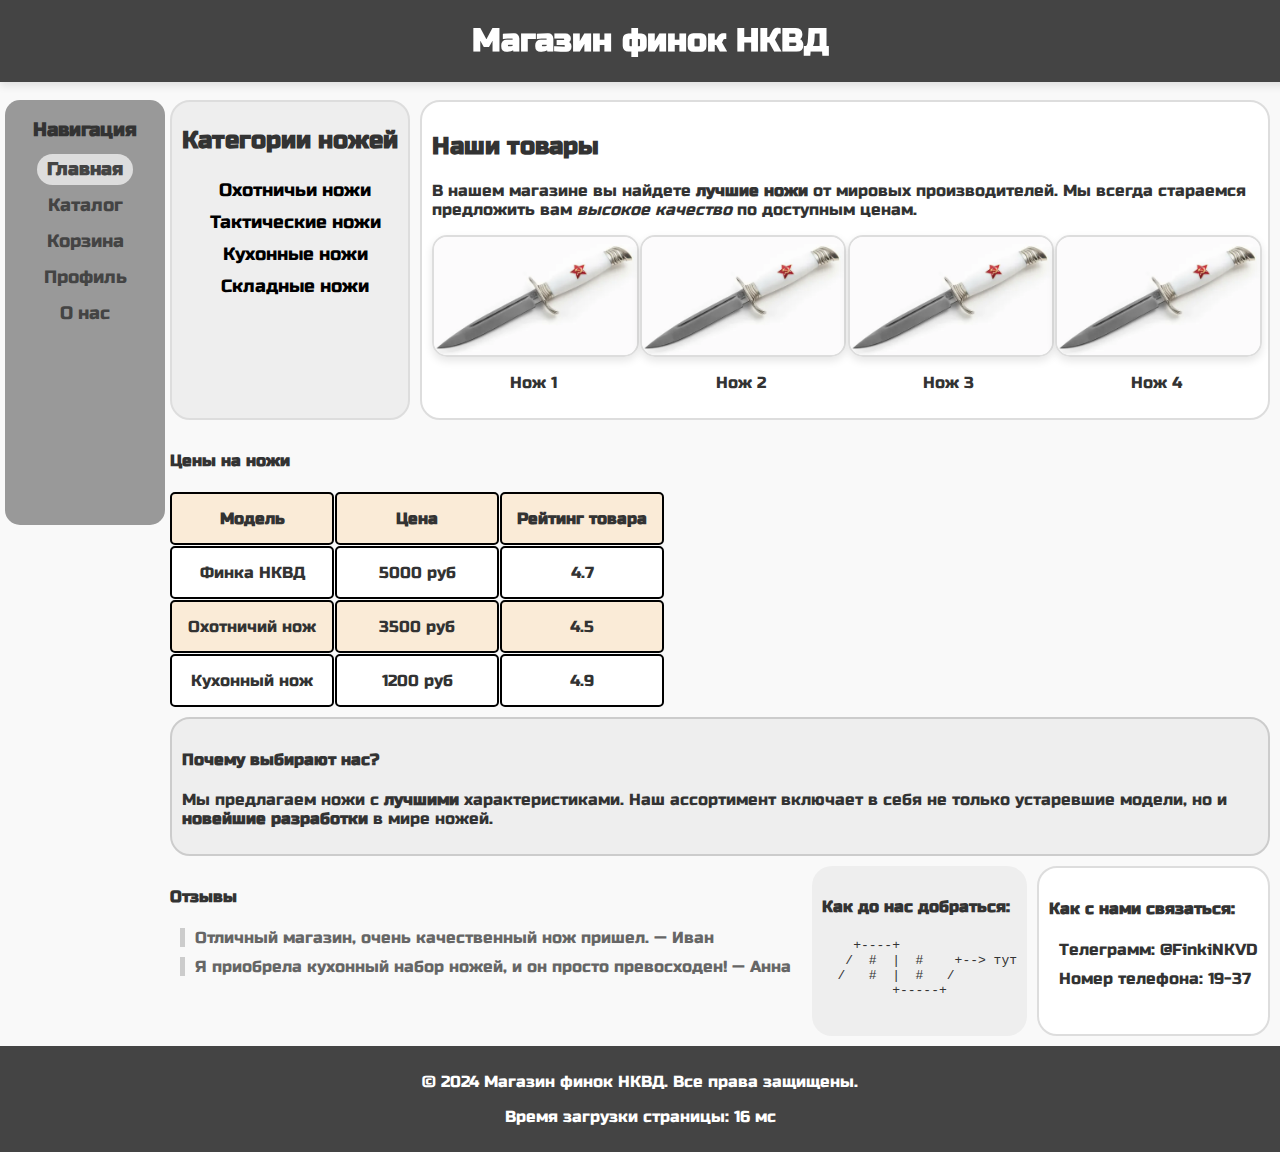
==== commit eaa90744: "Merge pull request #3 from Coba4kaa/lab-4" ====
--- a/htmls/index.html
+++ b/htmls/index.html
@@ -7,6 +7,8 @@
     <meta name="viewport" content="width=device-width, initial-scale=1.0">
     <title>Магазин финок НКВД</title>
     <link rel="stylesheet" href="../styles/main_page_styles.css">
+    <script src="../scripts/load_statistics.js" defer></script>
+    <script src="../scripts/navigation.js" defer></script>
 </head>
 <body>
 <!-- Шапка сайта -->
@@ -19,7 +21,7 @@
             <li><a href="catalog.html">Каталог</a></li>
             <li><a href="cart.html">Корзина</a></li>
             <li><a href="profile.html">Профиль</a></li>
-            <li><a href="self_presentstion.html">О нас</a></li>
+            <li><a href="self_presentation.html">О нас</a></li>
         </ul>
     </nav>
 </header>
--- a/styles/main_page_styles.css
+++ b/styles/main_page_styles.css
@@ -18,8 +18,8 @@
     width: 100%;
     box-shadow: 0 4px 8px rgba(0, 0, 0, 0.1);
     display: flex;
-    flex-direction: column; /* Вертикальное размещение */
-    align-items: center; /* Центрирование по горизонтали */
+    flex-direction: column;
+    align-items: center;
 }
 
 .main {
@@ -49,7 +49,7 @@
         flex-direction: column;
         text-align: center;
         width: 140px;
-        height: 450px;
+        height: 350px;
     }
 
     & li{
@@ -67,6 +67,11 @@
             background-color: #eee;
         }
     }
+}
+
+.active {
+    font-weight: bold;
+    background-color: #ddd;
 }
 
 .main__category {
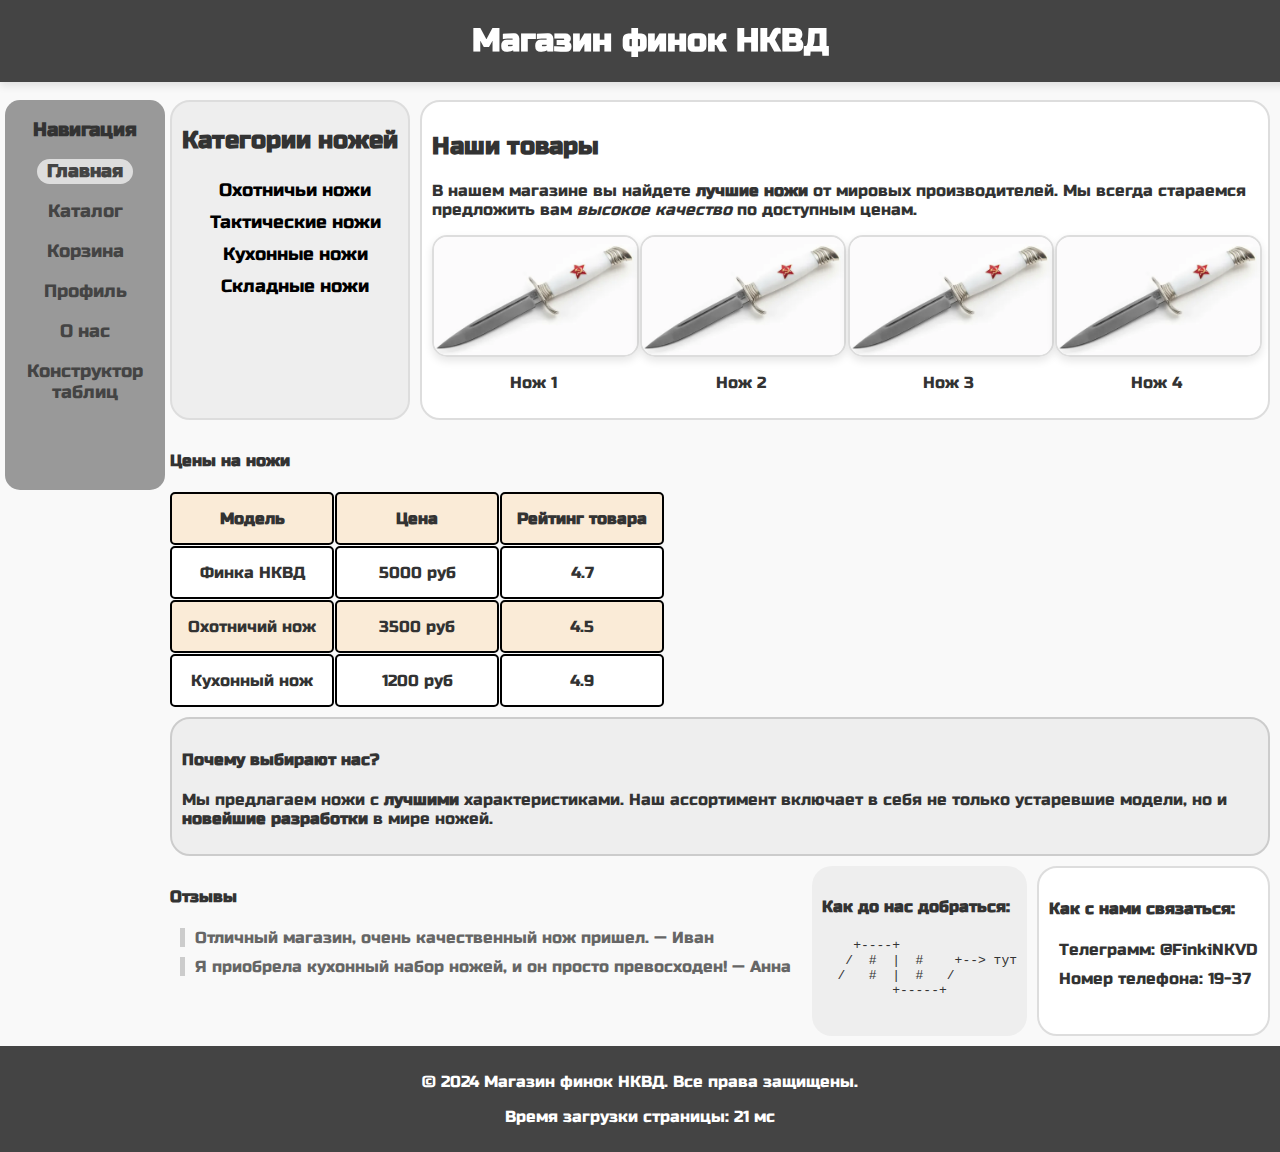
==== commit 8f12ec1a: "Merge pull request #4 from Coba4kaa/lab-5" ====
--- a/htmls/index.html
+++ b/htmls/index.html
@@ -22,6 +22,7 @@
             <li><a href="cart.html">Корзина</a></li>
             <li><a href="profile.html">Профиль</a></li>
             <li><a href="self_presentation.html">О нас</a></li>
+            <li><a href="table_constructor.html">Конструктор таблиц</a></li>
         </ul>
     </nav>
 </header>
--- a/styles/main_page_styles.css
+++ b/styles/main_page_styles.css
@@ -49,7 +49,7 @@
         flex-direction: column;
         text-align: center;
         width: 140px;
-        height: 350px;
+        height: 315px;
     }
 
     & li{
@@ -60,8 +60,10 @@
         color: #444444;
         font-size: 1.1rem;
         text-decoration: none;
-        padding: 5px 10px;
+        padding: 2px 10px;
         border-radius: 20px;
+        display: inline-block;
+        margin: 0;
 
         &:hover {
             background-color: #eee;
